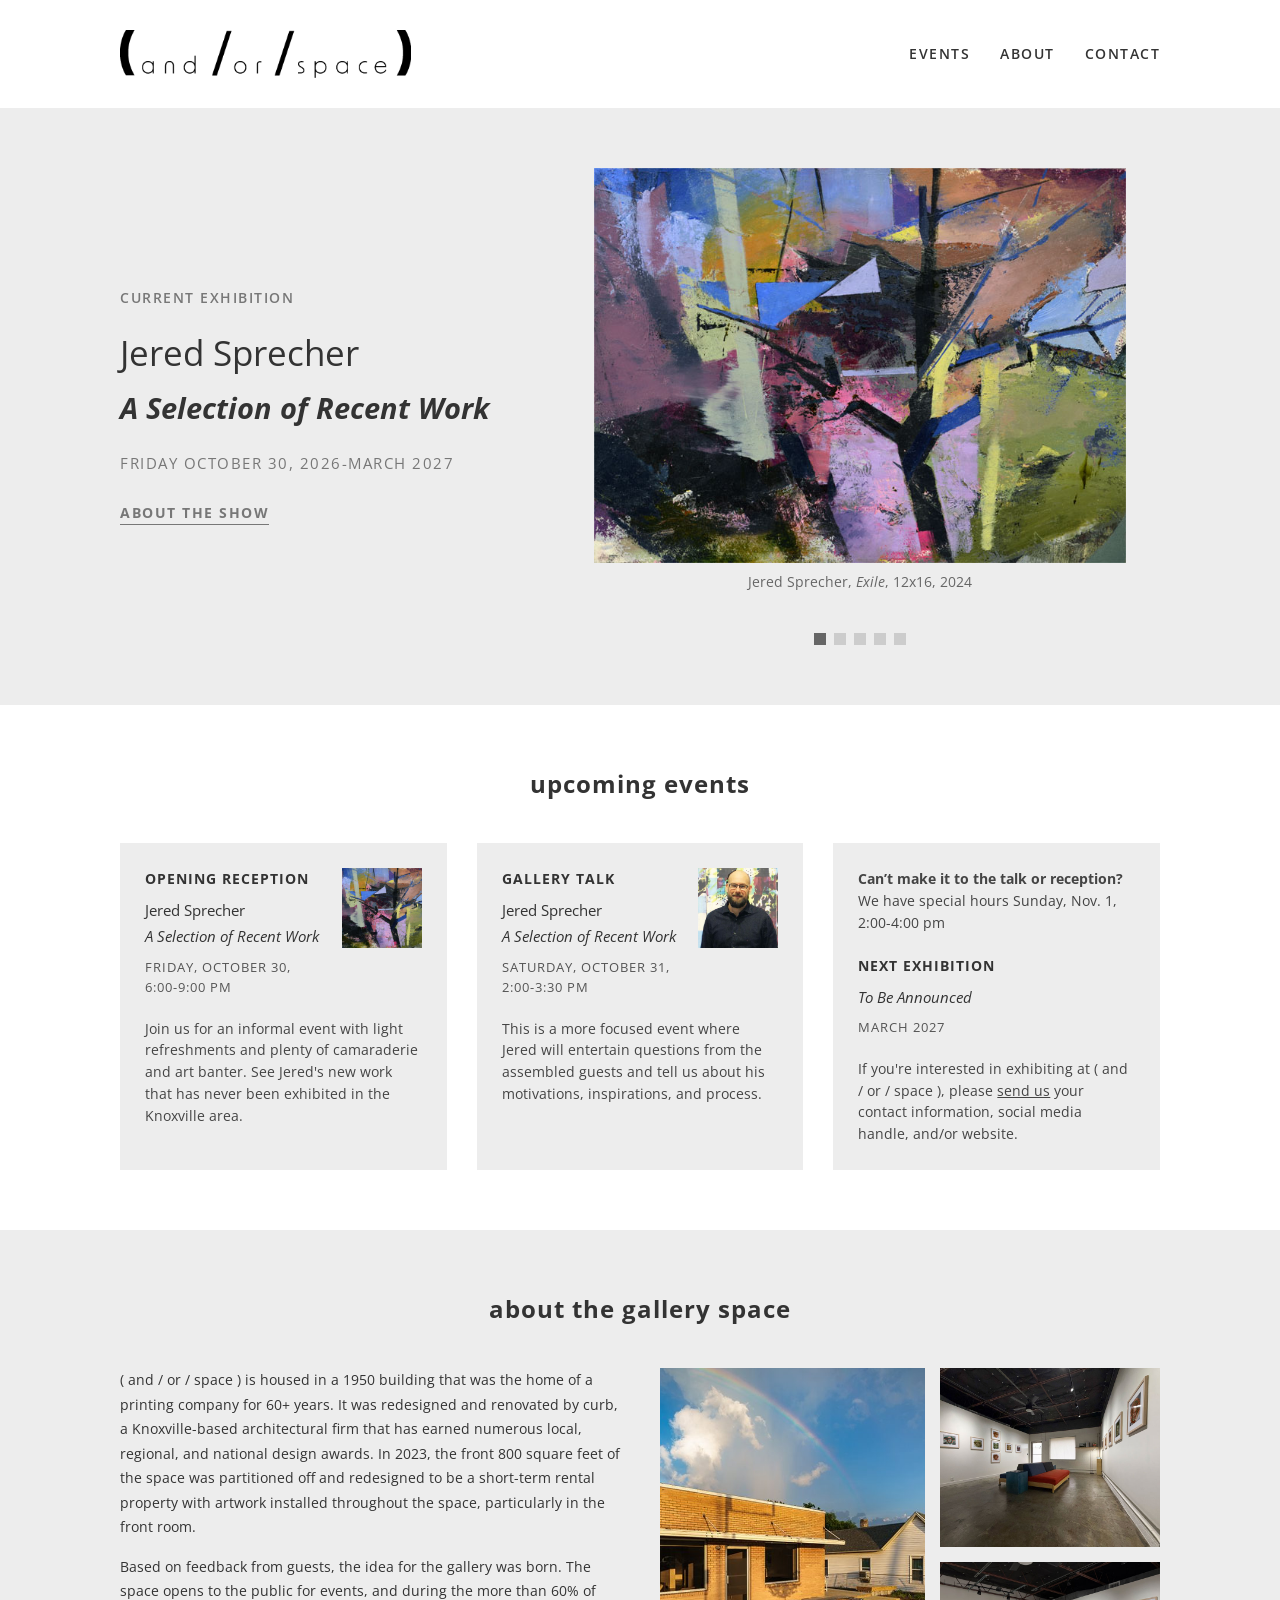
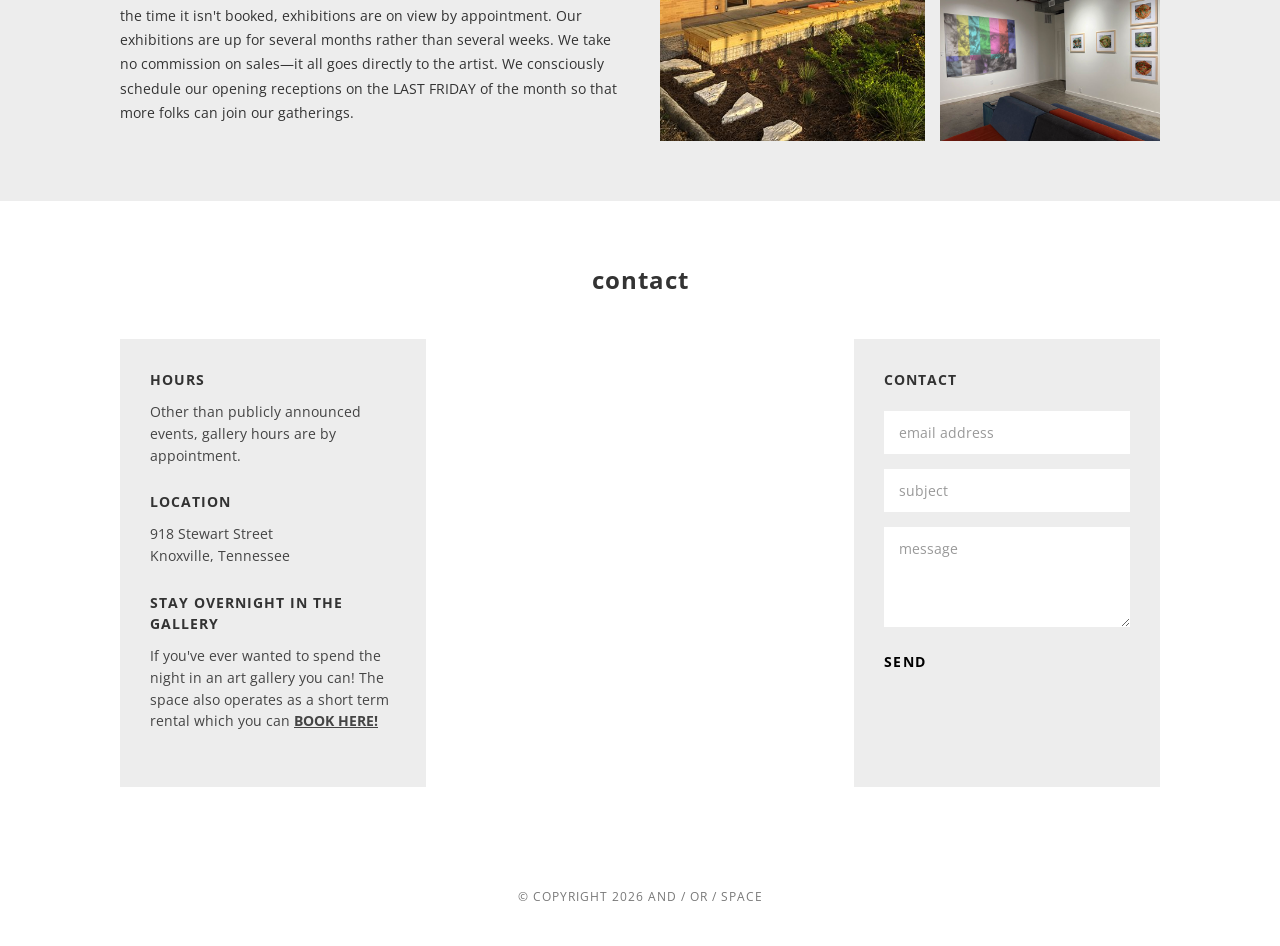
==== index.html @ acd472df "images added, edits, additional content, tweaks to slideshow" ====
<!DOCTYPE html>
<html lang="en">
<head>
  <meta charset="UTF-8">
  <meta name="viewport" content="width=device-width, initial-scale=1.0">
  <title>and / or / space</title>
  
  <!-- Google Font: Open Sans -->
  <link rel="preconnect" href="https://fonts.googleapis.com">
  <link rel="preconnect" href="https://fonts.gstatic.com" crossorigin>
  <link href="https://fonts.googleapis.com/css2?family=Open+Sans:ital,wght@0,300..800;1,300..800&display=swap" rel="stylesheet">

  <!-- External Stylesheet -->
  <link rel="stylesheet" href="styles.css">
</head>
<body>

  <!-- Header Navigation -->
  <header>
    <div class="container nav-container">
      <div class="logo">
        <img src="images/and_or_space-logo.png" alt="and / or / space">
      </div>
      <nav>
        <ul class="nav-links">
          <li><a href="#events">Events</a></li>
          <li><a href="#about">About</a></li>
          <li><a href="#contact">Contact</a></li>
        </ul>
      </nav>
    </div>
  </header>

  <!-- Section 1: Hero / Current Exhibition -->
  <section class="section-wrapper bg-gray">
    <div class="container hero-grid">
      <div class="hero-details">
        <div class="hero-label">Current Exhibition</div>
        <h1 class="hero-artist">Jered Sprecher</h1>
        <h2 class="hero-title">A Selection of Recent Work</h2>
        <div class="hero-dates">Friday October 30, 2026-March 2027</div>
        <a href="#about" class="hero-link">About the Show</a>
      </div>

      <!-- Hero 5-Image Slideshow -->
      <div class="hero-slideshow-wrapper">
        <div class="slideshow-container" id="heroSlideshow">
          <!-- Slide 1 -->
          <div class="slide active">
            <img src="images/jered-sprecher/JeredSprecher_Exile_12x16_2024.jpg" alt="Jered Sprecher Exile 12x16 2024">
            <p class="slide-caption">Jered Sprecher, <i>Exile</i>, 12x16, 2024</p>
          </div>
          <!-- Slide 2 -->
          <div class="slide">
            <img src="images/jered-sprecher/JeredSprecher_MoonLight_30x22_2024.jpg" alt="Jered Sprecher MoonLight 30x22 2024">
            <p class="slide-caption">Jered Sprecher, <i>MoonLight</i>, 30x22, 2024</p>
          </div>
          <!-- Slide 3 -->
          <div class="slide">
            <img src="images/jered-sprecher/JeredSprecher_PrayersWeDidNotPray_16x12_2024.jpg" alt="Jered Sprecher Prayers We Did Not Pray 16x12 2024">
            <p class="slide-caption">Jered Sprecher, <i>Prayers We Did Not Pray</i>, 16x12, 2024</p>
          </div>
          <!-- Slide 4 -->
          <div class="slide">
            <img src="images/jered-sprecher/JeredSprecher_Qoheleth_16x12_2024.jpg" alt="Jered Sprecher Qoheleth 16x12 2024">
            <p class="slide-caption">Jered Sprecher, <i>Qoheleth</i>, 16x12, 2024</p>
          </div>
          <!-- Slide 5 -->
          <div class="slide">
            <img src="images/jered-sprecher/JeredSprecher_Within_16x12_2024.jpg" alt="Jered Sprecher Within 16x12 2024">
            <p class="slide-caption">Jered Sprecher, <i>Within</i>, 16x12, 2024</p>
          </div>
        </div>

        <!-- 5 Small Square Indicators -->
        <div class="slideshow-indicators" id="heroIndicators">
          <button class="indicator-square active" aria-label="Slide 1" onclick="goToSlide(0)"></button>
          <button class="indicator-square" aria-label="Slide 2" onclick="goToSlide(1)"></button>
          <button class="indicator-square" aria-label="Slide 3" onclick="goToSlide(2)"></button>
          <button class="indicator-square" aria-label="Slide 4" onclick="goToSlide(3)"></button>
          <button class="indicator-square" aria-label="Slide 5" onclick="goToSlide(4)"></button>
        </div>
      </div>
    </div>
  </section>

  <!-- Section 2: Upcoming Events -->
  <section id="events" class="section-wrapper">
    <div class="container">
      <h2 class="section-title">upcoming events</h2>
      <div class="events-grid">

        <!-- Card 1 -->
        <div class="event-card">
          <div class="event-header">
            <div class="event-info">
              <div class="event-type">Opening Reception</div>
              <div class="event-artist">Jered Sprecher</div>
              <div class="event-title">A Selection of Recent Work</div>
              <div class="event-time">Friday, October 30, 6:00-9:00 pm</div>
            </div>
            <img src="images/jered-sprecher/JeredSprecher_Exile_12x16_2024.jpg" alt="Event Thumbnail" class="event-thumb">
          </div>
          <p class="event-description">
            Join us for an informal event with light refreshments and plenty of camaraderie and art banter. See Jered's new work that has never been exhibited in the Knoxville area. 
          </p>
        </div>

        <!-- Card 2 -->
        <div class="event-card">
          <div class="event-header">
            <div class="event-info">
              <div class="event-type">Gallery Talk</div>
              <div class="event-artist">Jered Sprecher</div>
              <div class="event-title">A Selection of Recent Work</div>
              <div class="event-time">Saturday, October 31, 2:00-3:30 pm</div>
            </div>
            <img src="images/jered-sprecher.jpg" alt="Jered Sprecher" class="event-thumb">
          </div>
          <p class="event-description">
            This is a more focused event where Jered will entertain questions from the assembled guests and tell us about his motivations, inspirations, and process.
          </p>
        </div>

        <!-- Card 3 -->
        <div class="event-card">
                    <p class="event-description">
            <strong>Can’t make it to the talk or reception?</strong> We have special hours Sunday, Nov. 1, 2:00-4:00 pm
          <br/><br/></p>
          <div class="event-header">
            <div class="event-info">
              <div class="event-type">Next Exhibition</div>
              <div class="event-title">To Be Announced</div>
              <div class="event-time">March 2027</div>
            </div>
            <!-- <img src="https://placehold.co/100" alt="Next Exhibition Preview" class="event-thumb"> -->
          </div>
          <p class="event-description">
              If you're interested in exhibiting at ( and / or / space ), please <a href="#contact">send us</a> your contact information, social media handle, and/or website.
          </p>
        </div>

      </div>
    </div>
  </section>

  <!-- Section 3: About The Gallery Space -->
  <section id="about" class="section-wrapper bg-gray">
    <div class="container">
      <h2 class="section-title">about the gallery space</h2>
      <div class="about-grid">
        <div class="about-text">
          <p>
            ( and / or / space ) is housed in a 1950 building that was the home of a printing company for 60+ years. It was redesigned and renovated by curb, a Knoxville-based architectural firm that has earned numerous local, regional, and national design awards. In 2023, the front 800 square feet of the space was partitioned off and redesigned to be a short-term rental property with artwork installed throughout the space, particularly in the front room.
          </p>
          <p>          
            Based on feedback from guests, the idea for the gallery was born. The space opens to the public for events, and during the more than 60% of the time it isn't booked, exhibitions are on view by appointment. Our exhibitions are up for several months rather than several weeks. We take no commission on sales—it all goes directly to the artist. We consciously schedule our opening receptions on the LAST FRIDAY of the month so that more folks can join our gatherings.
          </p>
        </div>
        <div class="about-gallery">
          <img src="images/gallery-exterior.jpg" alt="Exterior View">
          <div class="about-gallery-stacked">
            <img src="images/gallery-interior-3-walls-to-front.jpg" alt="Gallery Interior 1">
            <img src="images/gallery-interior-back-and-right.jpg" alt="Gallery Interior 2">
          </div>
        </div>
      </div>
    </div>
  </section>

  <!-- Section 4: Contact -->
  <section id="contact" class="section-wrapper">
    <div class="container">
      <h2 class="section-title">contact</h2>
      <div class="contact-grid">

        <!-- Info Column -->
        <div class="contact-block">
          <div class="contact-subtitle">Hours</div>
          <div class="contact-text">Other than publicly announced events, gallery hours are by appointment.</div>

          <div class="contact-subtitle">Location</div>
          <div class="contact-text">
            918 Stewart Street<br>
            Knoxville, Tennessee
          </div>

          <div class="contact-subtitle">Stay Overnight in the Gallery</div>
          <div class="contact-text">
            If you've ever wanted to spend the night in an art gallery you can! The space also operates as a short term rental which you can 
            <a href="https://www.airbnb.com/rooms/938479193854335719?guests=1&adults=1&s=67&unique_share_id=882ebc0f-d2dc-4636-91d1-d299415248fa" target="_blank" rel="noopener noreferrer" class="contact-link">BOOK HERE!</a>
          </div>
        </div>

        <!-- Google Maps Column -->
        <div class="map-container">
          <iframe 
            src="https://maps.google.com/maps?q=918%20Stewart%20St,%20Knoxville,%20TN%2037917&t=&z=15&ie=UTF8&iwloc=&output=embed" 
            allowfullscreen="" 
            loading="lazy" 
            referrerpolicy="no-referrer-when-downgrade">
          </iframe>
        </div>

        <!-- Contact Form Column -->
        <div class="contact-block">
          <div class="contact-subtitle" style="margin-bottom: 20px;">Contact</div>
          
          <form class="contact-form" action="https://formspree.io/f/YOUR_FORM_ID" method="POST">
            <input type="email" name="email" placeholder="email address" required>
            <input type="text" name="subject" placeholder="subject" required>
            <textarea name="message" placeholder="message" rows="4" required></textarea>
            <button type="submit" class="submit-btn">Send</button>
          </form>
        </div>

      </div>
    </div>
  </section>

  <!-- Footer -->
  <footer>
    <div class="container">
      &copy; COPYRIGHT 2026 AND / OR / SPACE
    </div>
  </footer>

  <!-- JavaScript for Hero Slideshow -->
  <script>
    let currentSlide = 0;
    const slides = document.querySelectorAll('.slide');
    const indicators = document.querySelectorAll('.indicator-square');
    const totalSlides = slides.length;
    let slideInterval;

    function showSlide(index) {
      if (index >= totalSlides) {
        currentSlide = 0;
      } else if (index < 0) {
        currentSlide = totalSlides - 1;
      } else {
        currentSlide = index;
      }

      slides.forEach((slide, i) => {
        slide.classList.toggle('active', i === currentSlide);
      });

      indicators.forEach((indicator, i) => {
        indicator.classList.toggle('active', i === currentSlide);
      });
    }

    function nextSlide() {
      showSlide(currentSlide + 1);
    }

    function goToSlide(index) {
      showSlide(index);
      // Permanently stop the automatic cycling when a user selects a square
      clearInterval(slideInterval);
    }

    function startTimer() {
      slideInterval = setInterval(nextSlide, 3000);
    }

    // Initialize automated slideshow on page load
    startTimer();
  </script>

</body>
</html>
---- styles.css ----
/* Global Reset & Base Styles */
    * {
      box-sizing: border-box;
      margin: 0;
      padding: 0;
    }

    html {
      scroll-behavior: smooth;
    }

    body {
      font-family: 'Open Sans', sans-serif;
      color: #333333;
      background-color: #ffffff;
      line-height: 1.6;
    }

    a {
      color: inherit;
      text-decoration: none;
    }

    img {
      max-width: 100%;
      height: auto;
      display: block;
    }

    .container {
      max-width: 1100px;
      margin: 0 auto;
      padding: 0 30px;
    }

    /* Section Wrappers */
    .section-wrapper {
      padding: 60px 0;
    }

    .bg-gray {
      background-color: #ededed;
    }

    .section-title {
      text-align: center;
      font-size: 1.5rem;
      font-weight: 700;
      text-transform: lowercase;
      letter-spacing: 1px;
      margin-bottom: 40px;
    }

    /* Header & Navigation */
    header {
      padding: 30px 0;
      background-color: #ffffff;
    }

    .nav-container {
      display: flex;
      justify-content: space-between;
      align-items: center;
    }

    .logo img {
      height: 48px;
      width: auto;
      display: block;
    }

    .nav-links {
      display: flex;
      gap: 30px;
      list-style: none;
      font-size: 0.85rem;
      font-weight: 600;
      letter-spacing: 1.5px;
      text-transform: uppercase;
    }

    .nav-links a:hover {
      text-decoration: underline;
    }

    /* Hero / Current Exhibition Section */
    .hero-grid {
      display: grid;
      grid-template-columns: 1fr;
      gap: 40px;
      align-items: center;
    }

    @media (min-width: 850px) {
      .hero-grid {
        grid-template-columns: 1fr 1.5fr;
      }
    }

    .hero-details {
      text-align: center;
    }

    @media (min-width: 850px) {
      .hero-details {
        text-align: left;
      }
    }

    .hero-label {
      font-size: 0.85rem;
      letter-spacing: 1.5px;
      text-transform: uppercase;
      color: #777777;
      font-weight: 600;
      margin-bottom: 15px;
    }

    .hero-artist {
      font-size: 2.2rem;
      font-weight: 400;
      margin-bottom: 5px;
    }

    .hero-title {
      font-size: 1.8rem;
      font-weight: 700;
      font-style: italic;
      margin-bottom: 20px;
    }

    .hero-dates {
      font-size: 0.95rem;
      letter-spacing: 1.5px;
      text-transform: uppercase;
      color: #777777;
      margin-bottom: 25px;
    }

    .hero-link {
      font-size: 0.85rem;
      letter-spacing: 1.5px;
      text-transform: uppercase;
      font-weight: 700;
      color: #777777;
      border-bottom: 1px solid #777777;
      padding-bottom: 2px;
    }

    /* Hero Slideshow Container */
    .hero-slideshow-wrapper {
      display: flex;
      flex-direction: column;
      align-items: center;
    }

.slideshow-container {
      position: relative;
      width: 100%;
      height: 450px; /* Sets your common height */
      overflow: hidden;
    }

.slide {
      position: absolute;
      top: 0;
      left: 0;
      width: 100%;
      height: 100%;
      display: flex;
      flex-direction: column;
      justify-content: center;
      align-items: center;
      opacity: 0;
      transition: opacity 0.8s ease-in-out;
      pointer-events: none;
      padding-bottom: 25px; /* Reserves space at the bottom for the caption */
    }

    .slide.active {
      opacity: 1;
      pointer-events: auto;
    }

    .slide img {
      max-width: 100%;
      max-height: calc(100% - 30px); /* Keeps image from overflowing container with caption */
      width: auto;
      object-fit: contain;
    }

    .slide-caption {
      text-align: center;
      font-size: 0.85rem;
      color: #666666;
      margin-top: 8px;
      width: 100%;
    }

    /* Indicator Squares (Matching the Comp) */
    .slideshow-indicators {
      display: flex;
      justify-content: center;
      gap: 8px;
      margin-top: 15px;
    }

    .indicator-square {
      width: 12px;
      height: 12px;
      background-color: #cccccc;
      border: none;
      cursor: pointer;
      padding: 0;
      transition: background-color 0.3s ease;
    }

    .indicator-square.active {
      background-color: #666666;
    }

    .indicator-square:hover {
      background-color: #999999;
    }

    /* Upcoming Events Section */
    .events-grid {
      display: grid;
      grid-template-columns: 1fr;
      gap: 30px;
    }

    @media (min-width: 850px) {
      .events-grid {
        grid-template-columns: repeat(3, 1fr);
      }
    }

    .event-card {
      background-color: #ededed;
      padding: 25px;
      display: flex;
      flex-direction: column;
    }

    .event-header {
      display: flex;
      justify-content: space-between;
      gap: 15px;
      margin-bottom: 20px;
    }

    .event-info {
      flex: 1;
    }

    .event-type {
      font-size: 0.85rem;
      font-weight: 700;
      text-transform: uppercase;
      letter-spacing: 1px;
      margin-bottom: 8px;
    }

    .event-artist {
      font-size: 0.95rem;
      margin-bottom: 2px;
    }

    .event-title {
      font-size: 0.95rem;
      font-style: italic;
      margin-bottom: 8px;
    }

    .event-time {
      font-size: 0.8rem;
      text-transform: uppercase;
      letter-spacing: 1px;
      color: #555555;
    }

    .event-thumb {
      width: 80px;
      height: 80px;
      object-fit: cover;
      flex-shrink: 0;
    }

    .event-description {
      font-size: 0.85rem;
      color: #444444;
      line-height: 1.6;
    }
    .event-description a {
      text-decoration: underline;
    }

    /* About Section */
    .about-grid {
      display: grid;
      grid-template-columns: 1fr;
      gap: 40px;
    }

    @media (min-width: 850px) {
      .about-grid {
        grid-template-columns: 1fr 1fr;
      }
    }

    .about-text {
      font-size: 0.85rem;
      line-height: 1.8;
      color: #333333;
    }

    .about-text p {
      padding-bottom: 15px;
    }

    .about-gallery {
      display: grid;
      grid-template-columns: 1.2fr 1fr;
      gap: 15px;
    }

    .about-gallery-stacked {
      display: flex;
      flex-direction: column;
      gap: 15px;
    }

    .about-gallery img {
      width: 100%;
      height: 100%;
      object-fit: cover;
    }

    /* Contact Section */
    .contact-grid {
      display: grid;
      grid-template-columns: 1fr;
      gap: 30px;
    }

    @media (min-width: 850px) {
      .contact-grid {
        grid-template-columns: 1fr 1.2fr 1fr;
      }
    }

    .contact-block {
      background-color: #ededed;
      padding: 30px;
    }

    .contact-subtitle {
      font-size: 0.85rem;
      font-weight: 700;
      text-transform: uppercase;
      letter-spacing: 1px;
      margin-bottom: 10px;
    }

    .contact-text {
      font-size: 0.85rem;
      margin-bottom: 25px;
      color: #444444;
    }

    .contact-link {
      font-weight: 700;
      text-decoration: underline;
    }

    /* Map Box Container */
    .map-container {
      width: 100%;
      height: 100%;
      min-height: 300px;
    }

    .map-container iframe {
      width: 100%;
      height: 100%;
      min-height: 300px;
      border: 0;
    }

    /* Contact Form */
    .contact-form {
      display: flex;
      flex-direction: column;
      gap: 15px;
    }

    .contact-form input,
    .contact-form textarea {
      width: 100%;
      padding: 12px 15px;
      border: none;
      background-color: #ffffff;
      font-family: inherit;
      font-size: 0.85rem;
      color: #333333;
    }

    .contact-form input::placeholder,
    .contact-form textarea::placeholder {
      color: #999999;
    }

    .contact-form textarea {
      resize: vertical;
      min-height: 100px;
    }

    .submit-btn {
      align-self: flex-start;
      background: none;
      border: none;
      font-family: inherit;
      font-size: 0.85rem;
      font-weight: 700;
      letter-spacing: 1.5px;
      text-transform: uppercase;
      cursor: pointer;
      margin-top: 10px;
      padding: 0;
    }

    .submit-btn:hover {
      text-decoration: underline;
    }

    /* Footer */
    footer {
      padding: 40px 0;
      text-align: center;
      font-size: 0.75rem;
      color: #777777;
      letter-spacing: 1px;
      text-transform: uppercase;
    }

    /* Mobile Adjustments */
    @media (max-width: 600px) {
      .nav-container {
        flex-direction: column;
        gap: 15px;
      }
      
      .about-gallery {
        grid-template-columns: 1fr;
      }
    }
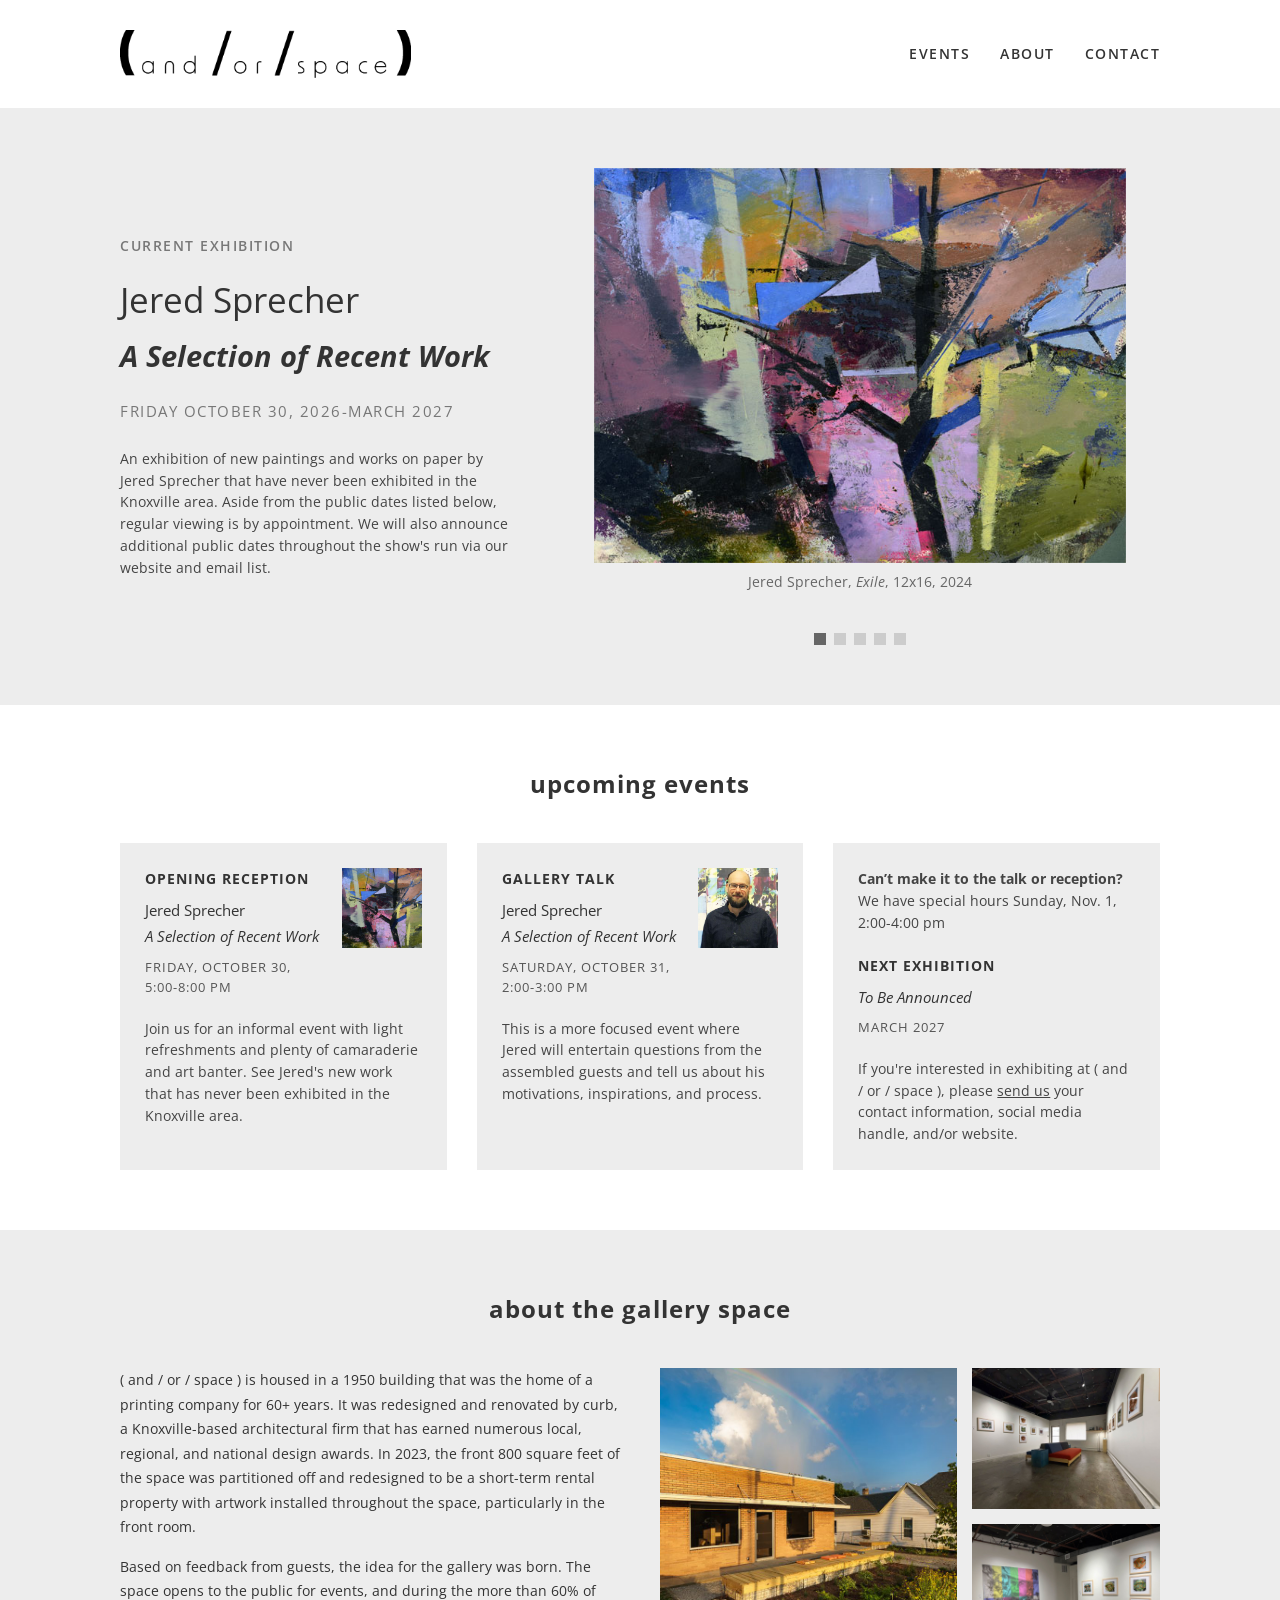
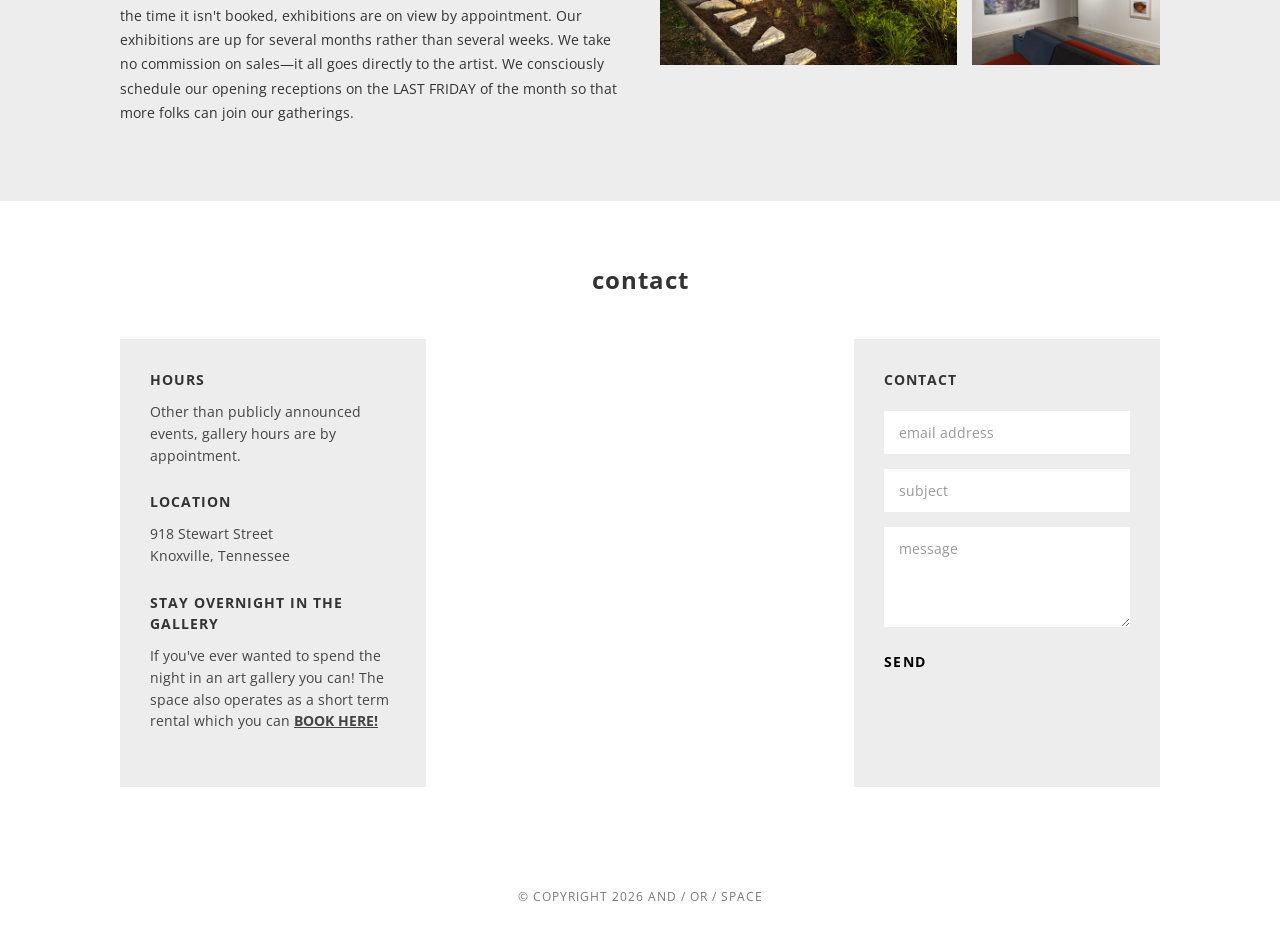
==== commit ae487b79: "added exhibit description" ====
--- a/index.html
+++ b/index.html
@@ -39,7 +39,9 @@
         <h1 class="hero-artist">Jered Sprecher</h1>
         <h2 class="hero-title">A Selection of Recent Work</h2>
         <div class="hero-dates">Friday October 30, 2026-March 2027</div>
-        <a href="#about" class="hero-link">About the Show</a>
+        <p class="event-description">
+            An exhibition of new paintings and works on paper by Jered Sprecher that have never been exhibited in the Knoxville area. Aside from the public dates listed below, regular viewing is by appointment. We will also announce additional public dates throughout the show's run via our website and email list.
+        <!-- <a href="#about" class="hero-link">About the Show</a> -->
       </div>
 
       <!-- Hero 5-Image Slideshow -->
@@ -97,7 +99,7 @@
               <div class="event-type">Opening Reception</div>
               <div class="event-artist">Jered Sprecher</div>
               <div class="event-title">A Selection of Recent Work</div>
-              <div class="event-time">Friday, October 30, 6:00-9:00 pm</div>
+              <div class="event-time">Friday, October 30, 5:00-8:00 pm</div>
             </div>
             <img src="images/jered-sprecher/JeredSprecher_Exile_12x16_2024.jpg" alt="Event Thumbnail" class="event-thumb">
           </div>
@@ -113,7 +115,7 @@
               <div class="event-type">Gallery Talk</div>
               <div class="event-artist">Jered Sprecher</div>
               <div class="event-title">A Selection of Recent Work</div>
-              <div class="event-time">Saturday, October 31, 2:00-3:30 pm</div>
+              <div class="event-time">Saturday, October 31, 2:00-3:00 pm</div>
             </div>
             <img src="images/jered-sprecher.jpg" alt="Jered Sprecher" class="event-thumb">
           </div>
--- a/styles.css
+++ b/styles.css
@@ -321,7 +321,7 @@
 
     .about-gallery {
       display: grid;
-      grid-template-columns: 1.2fr 1fr;
+      grid-template-columns: 1.58fr 1fr;
       gap: 15px;
     }
 
@@ -333,7 +333,7 @@
 
     .about-gallery img {
       width: 100%;
-      height: 100%;
+      height: auto; /* Replaces height: 100% so images stack naturally on mobile */
       object-fit: cover;
     }
 
